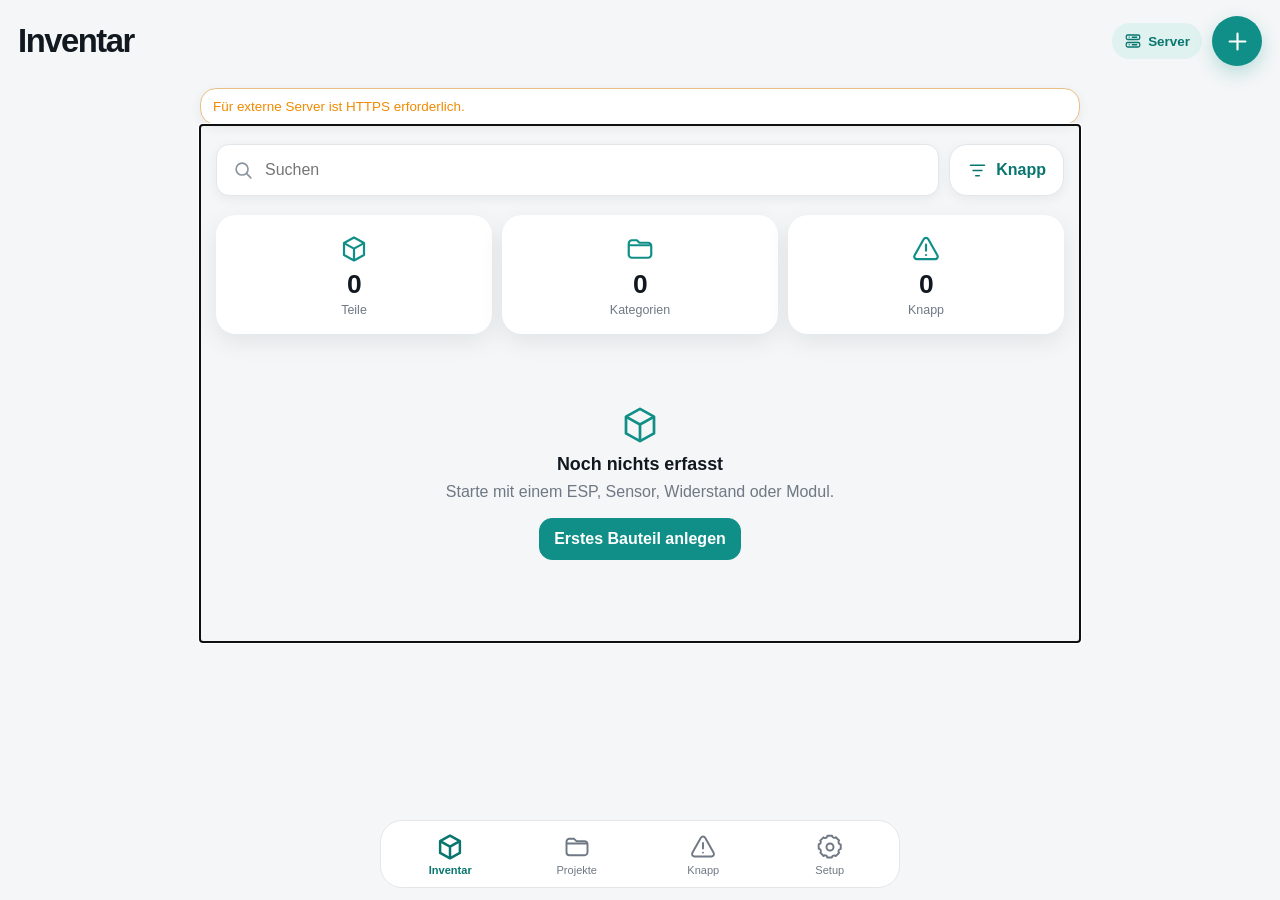
==== app/frontend/index.html @ c603a957 "Add files via upload" ====
<!doctype html>
<html lang="de">
<head>
  <meta charset="utf-8">
  <meta name="viewport" content="width=device-width, initial-scale=1, viewport-fit=cover">
  <meta name="theme-color" content="#f5f7f8">
  <meta name="apple-mobile-web-app-capable" content="yes">
  <meta name="apple-mobile-web-app-status-bar-style" content="default">
  <meta name="apple-mobile-web-app-title" content="Maker Inventar">
  <meta http-equiv="Content-Security-Policy" content="default-src 'self'; script-src 'self'; style-src 'self'; img-src 'self' data: blob:; connect-src 'self' https:; manifest-src 'self'; worker-src 'self'; object-src 'none'; base-uri 'self'; form-action 'self'">
  <title>Maker Inventar</title>
  <link rel="manifest" href="manifest.webmanifest">
  <link rel="apple-touch-icon" href="icons/apple-touch-icon.png">
  <link rel="icon" href="icons/favicon.png" type="image/png">
  <link rel="stylesheet" href="app.css">
  <script type="module" src="app.js"></script>
</head>
<body>
  <svg class="svg-sprite" aria-hidden="true" focusable="false">
    <symbol id="i-server" viewBox="0 0 24 24"><rect x="3" y="4" width="18" height="6" rx="2"/><rect x="3" y="14" width="18" height="6" rx="2"/><path d="M7 7h.01M7 17h.01M11 7h6M11 17h6"/></symbol>
    <symbol id="i-device" viewBox="0 0 24 24"><rect x="6" y="2.5" width="12" height="19" rx="3"/><path d="M10 18.5h4"/></symbol>
    <symbol id="i-plus" viewBox="0 0 24 24"><path d="M12 5v14M5 12h14"/></symbol>
    <symbol id="i-search" viewBox="0 0 24 24"><circle cx="11" cy="11" r="6.5"/><path d="m16 16 4.5 4.5"/></symbol>
    <symbol id="i-filter" viewBox="0 0 24 24"><path d="M4 6h16M7 12h10M10 18h4"/></symbol>
    <symbol id="i-cube" viewBox="0 0 24 24"><path d="m12 2.8 8 4.4v9.6l-8 4.4-8-4.4V7.2l8-4.4Z"/><path d="m4.4 7.5 7.6 4.2 7.6-4.2M12 11.7v9.1"/></symbol>
    <symbol id="i-folder" viewBox="0 0 24 24"><path d="M3 7.5A2.5 2.5 0 0 1 5.5 5h4l2 2h7A2.5 2.5 0 0 1 21 9.5v7A2.5 2.5 0 0 1 18.5 19h-13A2.5 2.5 0 0 1 3 16.5v-9Z"/><path d="M3.5 9h17"/></symbol>
    <symbol id="i-warning" viewBox="0 0 24 24"><path d="M10.15 4.15 2.9 17a2.1 2.1 0 0 0 1.83 3.15h14.54A2.1 2.1 0 0 0 21.1 17L13.85 4.15a2.1 2.1 0 0 0-3.7 0Z"/><path d="M12 8.5v4.8M12 16.8h.01"/></symbol>
    <symbol id="i-warning-fill" viewBox="0 0 24 24"><path d="M10.1 3.8 2.6 17.2a2.3 2.3 0 0 0 2 3.45h14.8a2.3 2.3 0 0 0 2-3.45L13.9 3.8a2.18 2.18 0 0 0-3.8 0Z" fill="currentColor" stroke="none"/><path d="M12 8.2v5.3M12 17h.01" stroke="#fff" stroke-width="2"/></symbol>
    <symbol id="i-settings" viewBox="0 0 24 24"><circle cx="12" cy="12" r="3"/><path d="M19.4 15a1.7 1.7 0 0 0 .34 1.88l.06.06-2.86 2.86-.06-.06A1.7 1.7 0 0 0 15 19.4a1.7 1.7 0 0 0-1 .6 1.7 1.7 0 0 0-.4 1.1V21h-4v-.1a1.7 1.7 0 0 0-1.1-1.6 1.7 1.7 0 0 0-1.88.34l-.06.06-2.86-2.86.06-.06A1.7 1.7 0 0 0 4.1 15a1.7 1.7 0 0 0-.6-1 1.7 1.7 0 0 0-1.1-.4H2.3v-4h.1A1.7 1.7 0 0 0 4 8.5a1.7 1.7 0 0 0-.34-1.88l-.06-.06L6.46 3.7l.06.06A1.7 1.7 0 0 0 8.4 4.1a1.7 1.7 0 0 0 1-.6 1.7 1.7 0 0 0 .4-1.1V2.3h4v.1A1.7 1.7 0 0 0 15 4a1.7 1.7 0 0 0 1.88-.34l.06-.06 2.86 2.86-.06.06A1.7 1.7 0 0 0 19.4 8.4a1.7 1.7 0 0 0 .6 1 1.7 1.7 0 0 0 1.1.4h.1v4h-.1A1.7 1.7 0 0 0 19.4 15Z"/></symbol>
    <symbol id="i-storage" viewBox="0 0 24 24"><rect x="3.5" y="5" width="17" height="15" rx="3"/><path d="M3.5 9h17M9.5 13h5"/></symbol>
    <symbol id="i-check" viewBox="0 0 24 24"><path d="m6.5 12.5 3.5 3.5 7.5-8"/></symbol>
    <symbol id="i-check-circle" viewBox="0 0 24 24"><circle cx="12" cy="12" r="9"/><path d="m7.5 12.3 3 3.1 6.3-6.8"/></symbol>
    <symbol id="i-globe" viewBox="0 0 24 24"><circle cx="12" cy="12" r="9"/><path d="M3.5 12h17M12 3c2.2 2.4 3.4 5.4 3.4 9S14.2 18.6 12 21c-2.2-2.4-3.4-5.4-3.4-9S9.8 5.4 12 3Z"/></symbol>
    <symbol id="i-external" viewBox="0 0 24 24"><path d="M14 4h6v6M20 4l-9 9"/><path d="M18 13v5a2 2 0 0 1-2 2H6a2 2 0 0 1-2-2V8a2 2 0 0 1 2-2h5"/></symbol>
    <symbol id="i-shield" viewBox="0 0 24 24"><path d="M12 2.8 19 6v5.2c0 4.8-2.8 8.2-7 10-4.2-1.8-7-5.2-7-10V6l7-3.2Z"/><path d="m9 12 2 2 4-4"/></symbol>
    <symbol id="i-lock" viewBox="0 0 24 24"><rect x="4" y="10" width="16" height="11" rx="2.5"/><path d="M8 10V7a4 4 0 0 1 8 0v3M12 14.5v2"/></symbol>
    <symbol id="i-key" viewBox="0 0 24 24"><circle cx="8" cy="12" r="4"/><path d="M12 12h9M17 12v3M20 12v2"/></symbol>
    <symbol id="i-upload" viewBox="0 0 24 24"><path d="M12 16V4M8 8l4-4 4 4"/><path d="M5 13v6a2 2 0 0 0 2 2h10a2 2 0 0 0 2-2v-6"/></symbol>
    <symbol id="i-download" viewBox="0 0 24 24"><path d="M12 4v12M8 12l4 4 4-4"/><path d="M5 17v2a2 2 0 0 0 2 2h10a2 2 0 0 0 2-2v-2"/></symbol>
    <symbol id="i-cloud-upload" viewBox="0 0 24 24"><path d="M7.5 18H6a4 4 0 0 1-.7-7.94A6.5 6.5 0 0 1 18 8.5a4.5 4.5 0 0 1 .5 8.97H17"/><path d="M12 20v-8M9 15l3-3 3 3"/></symbol>
    <symbol id="i-cloud-download" viewBox="0 0 24 24"><path d="M7.5 18H6a4 4 0 0 1-.7-7.94A6.5 6.5 0 0 1 18 8.5a4.5 4.5 0 0 1 .5 8.97H17"/><path d="M12 12v8M9 17l3 3 3-3"/></symbol>
    <symbol id="i-info" viewBox="0 0 24 24"><circle cx="12" cy="12" r="9"/><path d="M12 10.5v6M12 7.5h.01"/></symbol>
    <symbol id="i-chevron-right" viewBox="0 0 24 24"><path d="m9 5 7 7-7 7"/></symbol>
    <symbol id="i-chevron-down" viewBox="0 0 24 24"><path d="m5 9 7 7 7-7"/></symbol>
    <symbol id="i-close" viewBox="0 0 24 24"><path d="M6 6l12 12M18 6 6 18"/></symbol>
    <symbol id="i-back" viewBox="0 0 24 24"><path d="M19 12H5M11 6l-6 6 6 6"/></symbol>
    <symbol id="i-edit" viewBox="0 0 24 24"><path d="M4 20h4l11-11a2.8 2.8 0 0 0-4-4L4 16v4Z"/><path d="m13.5 6.5 4 4"/></symbol>
    <symbol id="i-trash" viewBox="0 0 24 24"><path d="M4 7h16M9 7V4h6v3M7 7l1 14h8l1-14M10 11v6M14 11v6"/></symbol>
    <symbol id="i-chip" viewBox="0 0 24 24"><rect x="6" y="6" width="12" height="12" rx="2.5"/><path d="M9 2v4M15 2v4M9 18v4M15 18v4M2 9h4M2 15h4M18 9h4M18 15h4"/><rect x="9" y="9" width="6" height="6" rx="1"/></symbol>
    <symbol id="i-sensor" viewBox="0 0 24 24"><circle cx="12" cy="12" r="3"/><path d="M12 3v3M12 18v3M3 12h3M18 12h3M5.6 5.6l2.1 2.1M16.3 16.3l2.1 2.1M18.4 5.6l-2.1 2.1M7.7 16.3l-2.1 2.1"/></symbol>
    <symbol id="i-display" viewBox="0 0 24 24"><rect x="3" y="4" width="18" height="14" rx="2.5"/><path d="M8 21h8M12 18v3M7 8h10v6H7z"/></symbol>
    <symbol id="i-led" viewBox="0 0 24 24"><path d="M8 13a5 5 0 1 1 8 0c-1.2 1-1.8 2-1.8 3H9.8c0-1-.6-2-1.8-3Z"/><path d="M9.5 19h5M10.5 22h3M4 7l-2-1M20 7l2-1M6 3 4.8 1.2M18 3l1.2 1.2"/></symbol>
    <symbol id="i-cable" viewBox="0 0 24 24"><path d="M7 4v7a5 5 0 0 0 10 0V8"/><path d="M4 4h6M5 1h4v6H5zM14 4h6M15 1h4v6h-4z"/></symbol>
    <symbol id="i-resistor" viewBox="0 0 24 24"><path d="M2 12h4l2-3 3 6 3-6 2 3h6"/></symbol>
    <symbol id="i-capacitor" viewBox="0 0 24 24"><path d="M2 12h7M15 12h7M9 6v12M15 6v12"/></symbol>
    <symbol id="i-case" viewBox="0 0 24 24"><rect x="3" y="5" width="18" height="14" rx="3"/><path d="M7 5v-1h10v1M8 10h8"/></symbol>
    <symbol id="i-camera" viewBox="0 0 24 24"><path d="M4 7.5h3l1.5-2h7l1.5 2h3a2 2 0 0 1 2 2v8.5a2 2 0 0 1-2 2H4a2 2 0 0 1-2-2V9.5a2 2 0 0 1 2-2Z"/><circle cx="12" cy="13" r="3.5"/></symbol>
    <symbol id="i-image" viewBox="0 0 24 24"><rect x="3" y="4" width="18" height="16" rx="3"/><circle cx="8.5" cy="9" r="1.5"/><path d="m5 17 4.5-4.5 3.2 3.2 2.3-2.3 4 3.6"/></symbol>
    <symbol id="i-home" viewBox="0 0 24 24"><path d="M4 10.5 12 4l8 6.5V20H4v-9.5Z"/><path d="M9 20v-6h6v6"/></symbol>
  </svg>
  <div id="app" class="app-shell">
    <header class="topbar">
      <div class="topbar-title-wrap">
        <h1 id="view-title">Inventar</h1>
      </div>
      <div class="topbar-actions">
        <span id="mode-badge" class="badge mode-badge"><svg class="ui-icon badge-icon" aria-hidden="true" focusable="false"><use href="#i-server"></use></svg><span class="badge-label">…</span></span>
        <button id="quick-add" class="icon-button add-button" type="button" aria-label="Hinzufügen"><svg class="ui-icon" aria-hidden="true" focusable="false"><use href="#i-plus"></use></svg></button>
      </div>
    </header>

    <div id="hosting-warning" class="notice hidden" role="status">App-Hosting momentan nicht erreichbar. Die lokal installierte Version wird verwendet.</div>
    <div id="update-banner" class="notice update hidden" role="status">
      <span>Neue App-Version ist vorbereitet.</span>
      <button id="apply-update" type="button" class="text-button">Jetzt aktualisieren</button>
    </div>
    <div id="connection-warning" class="notice warning hidden" role="status"></div>

    <main id="main" class="content" tabindex="-1">
      <section id="view-inventory" class="view active" data-view="inventory">
        <div class="toolbar sticky-toolbar">
          <label class="search-field">
            <span class="search-icon" aria-hidden="true"><svg class="ui-icon" aria-hidden="true" focusable="false"><use href="#i-search"></use></svg></span>
            <span class="sr-only">Inventar durchsuchen</span>
            <input id="search" type="search" placeholder="Suchen" autocomplete="off">
          </label>
          <button id="filter-low" class="chip" type="button" aria-pressed="false"><svg class="ui-icon" aria-hidden="true" focusable="false"><use href="#i-filter"></use></svg><span>Knapp</span></button>
        </div>
        <div id="inventory-summary" class="summary-grid"></div>
        <div id="item-list" class="card-list inventory-list"></div>
        <div id="inventory-empty" class="empty hidden">
          <div class="empty-icon"><svg class="ui-icon" aria-hidden="true" focusable="false"><use href="#i-cube"></use></svg></div>
          <h2>Noch nichts erfasst</h2>
          <p>Starte mit einem ESP, Sensor, Widerstand oder Modul.</p>
          <button id="empty-add-item" class="primary-button" type="button">Erstes Bauteil anlegen</button>
        </div>
      </section>

      <section id="view-projects" class="view" data-view="projects">
        <div class="section-head hero-section-head">
          <div>
            <p class="section-kicker">Projektplanung</p>
            <h2>Was kann ich schon bauen?</h2>
          </div>
          <button id="add-project" class="round-secondary-button" type="button" aria-label="Projekt hinzufügen"><svg class="ui-icon" aria-hidden="true" focusable="false"><use href="#i-plus"></use></svg></button>
        </div>
        <div id="project-list" class="card-list project-list"></div>
        <div id="projects-empty" class="empty hidden">
          <div class="empty-icon"><svg class="ui-icon" aria-hidden="true" focusable="false"><use href="#i-folder"></use></svg></div>
          <h2>Noch keine Projekte</h2>
          <p>Lege ein Projekt an und hinterlege die benötigten Teile.</p>
        </div>
      </section>

      <section id="view-shortage" class="view" data-view="shortage">
        <div class="section-head hero-section-head">
          <div>
            <p class="section-kicker">Mindestbestand</p>
            <h2>Fehlt bald etwas?</h2>
          </div>
        </div>
        <div id="shortage-list" class="card-list inventory-list"></div>
        <div id="shortage-empty" class="empty hidden">
          <div class="empty-icon success"><svg class="ui-icon" aria-hidden="true" focusable="false"><use href="#i-check-circle"></use></svg></div>
          <h2>Alles ausreichend vorhanden</h2>
          <p>Kein Bauteil liegt aktuell unter seinem Mindestbestand.</p>
        </div>
      </section>

      <section id="view-setup" class="view" data-view="setup">
        <div class="setup-stack">
          <section class="settings-card">
            <h2>Betriebsmodus</h2>
            <div class="mode-choice" role="radiogroup" aria-label="Betriebsmodus">
              <button id="choose-local" class="mode-card" type="button">
                <span class="radio-dot" aria-hidden="true"></span>
                <span class="mode-copy"><strong>Auf diesem Gerät</strong><small>Daten nur lokal auf diesem iPhone</small></span>
              </button>
              <button id="choose-server" class="mode-card" type="button">
                <span class="radio-dot" aria-hidden="true"></span>
                <span class="mode-copy"><strong>Mit meinem Server</strong><small>Docker Backend über HTTPS</small></span>
              </button>
            </div>
            <p id="mode-explanation" class="muted compact-copy"></p>
          </section>

          <section id="server-settings" class="settings-card">
            <h2>Serververbindung</h2>
            <div class="settings-form settings-rows">
              <label class="settings-row"><span class="settings-row-icon"><svg class="ui-icon" aria-hidden="true" focusable="false"><use href="#i-globe"></use></svg></span><span class="settings-label">Backend URL</span><input id="backend-url" type="url" inputmode="url" autocomplete="url" placeholder="https://api.example.com"></label>
              <label class="settings-row"><span class="settings-row-icon"><svg class="ui-icon" aria-hidden="true" focusable="false"><use href="#i-external"></use></svg></span><span class="settings-label">Docker-Weboberfläche</span><input id="docker-web-url" type="url" inputmode="url" autocomplete="url" placeholder="https://docker-app.example.com"></label>
              <label class="settings-row"><span class="settings-row-icon"><svg class="ui-icon" aria-hidden="true" focusable="false"><use href="#i-shield"></use></svg></span><span class="settings-label">Cloudflare Client ID</span><input id="cf-client-id" type="text" autocomplete="off" autocapitalize="off" spellcheck="false"></label>
              <label class="settings-row"><span class="settings-row-icon"><svg class="ui-icon" aria-hidden="true" focusable="false"><use href="#i-lock"></use></svg></span><span class="settings-label">Cloudflare Client Secret</span><input id="cf-client-secret" type="password" autocomplete="new-password" autocapitalize="off" spellcheck="false" placeholder="Nicht erneut angezeigt"></label>
              <label class="settings-row"><span class="settings-row-icon"><svg class="ui-icon" aria-hidden="true" focusable="false"><use href="#i-key"></use></svg></span><span class="settings-label">Optionaler App API Token</span><input id="app-api-token" type="password" autocomplete="new-password" autocapitalize="off" spellcheck="false" placeholder="Nur falls aktiviert"></label>
            </div>
            <div class="button-row settings-buttons">
              <button id="save-server-settings" class="primary-button" type="button">Speichern</button>
              <button id="test-server" class="secondary-button" type="button">Verbindung testen</button>
            </div>
            <button id="clear-server-settings" class="danger-link" type="button">Dieses Gerät abmelden / Zugangsdaten löschen</button>
          </section>

          <section class="settings-card">
            <h2>Backup & Daten</h2>
            <p id="local-data-warning" class="notice inline hidden">Lokale Daten liegen nur auf diesem Gerät. Beim Löschen der PWA, der Website-Daten oder bei Geräteverlust können sie verloren gehen.</p>
            <div class="action-list settings-action-list">
              <button id="export-backup" class="settings-action" type="button"><span class="settings-row-icon"><svg class="ui-icon" aria-hidden="true" focusable="false"><use href="#i-upload"></use></svg></span><span>Backup exportieren</span><span class="chevron"><svg class="ui-icon" aria-hidden="true" focusable="false"><use href="#i-chevron-right"></use></svg></span></button>
              <button id="import-backup" class="settings-action" type="button"><span class="settings-row-icon"><svg class="ui-icon" aria-hidden="true" focusable="false"><use href="#i-download"></use></svg></span><span>Backup importieren</span><span class="chevron"><svg class="ui-icon" aria-hidden="true" focusable="false"><use href="#i-chevron-right"></use></svg></span></button>
              <input id="import-file" class="hidden" type="file" accept="application/zip,.zip,application/json,.json">
              <button id="transfer-local-server" class="settings-action" type="button"><span class="settings-row-icon"><svg class="ui-icon" aria-hidden="true" focusable="false"><use href="#i-cloud-upload"></use></svg></span><span>Lokale Daten auf Server übertragen</span><span class="chevron"><svg class="ui-icon" aria-hidden="true" focusable="false"><use href="#i-chevron-right"></use></svg></span></button>
              <button id="transfer-server-local" class="settings-action" type="button"><span class="settings-row-icon"><svg class="ui-icon" aria-hidden="true" focusable="false"><use href="#i-cloud-download"></use></svg></span><span>Serverdaten lokal übernehmen</span><span class="chevron"><svg class="ui-icon" aria-hidden="true" focusable="false"><use href="#i-chevron-right"></use></svg></span></button>
            </div>
            <p class="muted compact-copy">Kein Fake-Sync: Ein Moduswechsel überträgt keine Daten automatisch.</p>
          </section>

          <section class="settings-card">
            <h2>Kategorien & Lagerorte</h2>
            <div class="two-columns manage-columns">
              <div>
                <h3>Kategorien</h3>
                <form id="category-form" class="inline-form">
                  <input id="new-category" type="text" maxlength="180" placeholder="z. B. Displays" required>
                  <button class="round-secondary-button small" type="submit" aria-label="Hinzufügen"><svg class="ui-icon" aria-hidden="true" focusable="false"><use href="#i-plus"></use></svg></button>
                </form>
                <div id="category-list" class="manage-list"></div>
              </div>
              <div>
                <h3>Lagerorte</h3>
                <form id="location-form" class="inline-form">
                  <input id="new-location" type="text" maxlength="180" placeholder="z. B. Box A3" required>
                  <button class="round-secondary-button small" type="submit" aria-label="Hinzufügen"><svg class="ui-icon" aria-hidden="true" focusable="false"><use href="#i-plus"></use></svg></button>
                </form>
                <div id="location-list" class="manage-list"></div>
              </div>
            </div>
          </section>

          <section class="settings-card">
            <h2>App-Version & Updates</h2>
            <div class="version-row"><span class="version-info"><svg class="ui-icon" aria-hidden="true" focusable="false"><use href="#i-info"></use></svg><span><small>App-Version</small><strong id="app-version">–</strong></span></span><span id="update-status" class="status-pill">Wird geprüft …</span></div>
            <button id="check-update" class="secondary-button full update-button" type="button"><svg class="ui-icon" aria-hidden="true" focusable="false"><use href="#i-download"></use></svg><span>Jetzt aktualisieren / prüfen</span></button>
            <a id="docker-fallback" class="secondary-button full link-button hidden" href="#" target="_blank" rel="noopener"><svg class="ui-icon" aria-hidden="true" focusable="false"><use href="#i-external"></use></svg><span>Docker-Weboberfläche öffnen</span></a>
          </section>
        </div>
      </section>
    </main>

    <nav class="bottom-nav" aria-label="Hauptnavigation">
      <button class="nav-button active" data-target="inventory" type="button"><span class="nav-icon"><svg class="ui-icon" aria-hidden="true" focusable="false"><use href="#i-cube"></use></svg></span><small>Inventar</small></button>
      <button class="nav-button" data-target="projects" type="button"><span class="nav-icon"><svg class="ui-icon" aria-hidden="true" focusable="false"><use href="#i-folder"></use></svg></span><small>Projekte</small></button>
      <button class="nav-button" data-target="shortage" type="button"><span class="nav-icon"><svg class="ui-icon" aria-hidden="true" focusable="false"><use href="#i-warning"></use></svg></span><small>Knapp</small></button>
      <button class="nav-button" data-target="setup" type="button"><span class="nav-icon"><svg class="ui-icon" aria-hidden="true" focusable="false"><use href="#i-settings"></use></svg></span><small>Setup</small></button>
    </nav>
  </div>

  <dialog id="first-run-dialog" class="modal first-run-modal">
    <div class="modal-card first-run-card">
      <span class="sheet-grabber" aria-hidden="true"></span>
      <p class="eyebrow">Erster Start</p>
      <h2>Wie möchtest du die App verwenden?</h2>
      <p class="muted">Du kannst den Modus später ändern. Daten werden beim Wechsel nicht automatisch vermischt.</p>
      <button id="first-local" class="choice-button" type="button"><span class="choice-icon"><svg class="ui-icon" aria-hidden="true" focusable="false"><use href="#i-device"></use></svg></span><span><strong>Auf diesem Gerät</strong><small>Kein Server nötig · Daten nur lokal</small></span><span class="chevron"><svg class="ui-icon" aria-hidden="true" focusable="false"><use href="#i-chevron-right"></use></svg></span></button>
      <button id="first-server" class="choice-button" type="button"><span class="choice-icon"><svg class="ui-icon" aria-hidden="true" focusable="false"><use href="#i-server"></use></svg></span><span><strong>Mit meinem Server</strong><small>Docker Backend über HTTPS verwenden</small></span><span class="chevron"><svg class="ui-icon" aria-hidden="true" focusable="false"><use href="#i-chevron-right"></use></svg></span></button>
    </div>
  </dialog>

  <dialog id="item-dialog" class="modal sheet-modal">
    <form id="item-form" class="modal-card form-grid" method="dialog">
      <span class="sheet-grabber" aria-hidden="true"></span>
      <div class="modal-head span-2"><div><h2 id="item-dialog-title">Bauteil anlegen</h2><p class="modal-subtitle"><svg class="ui-icon" aria-hidden="true" focusable="false"><use href="#i-cube"></use></svg><span>Inventar</span></p></div><button class="close-button" data-close="item-dialog" type="button" aria-label="Schließen"><svg class="ui-icon" aria-hidden="true" focusable="false"><use href="#i-close"></use></svg></button></div>
      <input id="item-id" type="hidden">
      <section class="item-photo-editor span-2" aria-label="Bauteilbild">
        <div id="item-photo-preview" class="item-photo-preview">
          <span id="item-photo-placeholder" class="item-photo-placeholder"><svg class="ui-icon" aria-hidden="true" focusable="false"><use href="#i-image"></use></svg></span>
          <img id="item-photo-img" class="hidden" alt="Vorschau des Bauteilbilds">
        </div>
        <div class="item-photo-copy">
          <strong>Bild</strong>
          <small>Optional · wird vor dem Speichern verkleinert. Im lokalen Modus bleibt es nur auf diesem Gerät.</small>
          <div class="photo-actions">
            <button id="item-photo-camera" class="secondary-button compact-button" type="button"><svg class="ui-icon" aria-hidden="true"><use href="#i-camera"></use></svg><span>Foto</span></button>
            <button id="item-photo-library" class="secondary-button compact-button" type="button"><svg class="ui-icon" aria-hidden="true"><use href="#i-image"></use></svg><span>Fotos</span></button>
            <button id="item-photo-remove" class="text-button danger-text hidden" type="button">Entfernen</button>
          </div>
          <input id="item-photo-camera-input" class="hidden" type="file" accept="image/*" capture="environment">
          <input id="item-photo-library-input" class="hidden" type="file" accept="image/*">
        </div>
      </section>
      <label class="span-2">Name<input id="item-name" type="text" maxlength="180" required placeholder="z. B. ESP32 DevKit V1"></label>
      <label>Kategorie<select id="item-category"></select></label>
      <label>Lagerort<select id="item-location"></select></label>
      <label>Bestand<input id="item-quantity" type="number" min="0" step="any" inputmode="decimal" value="1" required></label>
      <label>Mindestbestand<input id="item-min" type="number" min="0" step="any" inputmode="decimal" value="0"></label>
      <label>Einheit<input id="item-unit" type="text" maxlength="20" value="Stk"></label>
      <label>Wert / Variante<input id="item-value" type="text" maxlength="120" placeholder="10 kΩ, BME280 …"></label>
      <label>Hersteller<input id="item-manufacturer" type="text" maxlength="180"></label>
      <label>Teilenummer<input id="item-part-number" type="text" maxlength="180"></label>
      <label>Gehäuse / Package<input id="item-package" type="text" maxlength="80" placeholder="0603, DIP-8 …"></label>
      <label class="span-2">Quelle / Link<input id="item-source-url" type="url" inputmode="url" maxlength="1000"></label>
      <label class="span-2">Notizen<textarea id="item-notes" rows="3" maxlength="5000" placeholder="Zusätzliche Informationen (optional)"></textarea></label>
      <div class="modal-actions span-2"><button id="delete-item" class="danger-button hidden" type="button">Löschen</button><span class="spacer"></span><button class="secondary-button" data-close="item-dialog" type="button">Abbrechen</button><button class="primary-button" type="submit">Speichern</button></div>
    </form>
  </dialog>

  <dialog id="project-dialog" class="modal project-page-modal">
    <form id="project-form" class="project-page" method="dialog">
      <header class="project-page-header">
        <button class="back-button" data-close="project-dialog" type="button" aria-label="Zurück"><svg class="ui-icon" aria-hidden="true" focusable="false"><use href="#i-back"></use></svg></button>
        <div><p class="eyebrow">Projekt</p><h2 id="project-dialog-title">Projekt</h2></div>
        <span id="project-mode-badge" class="badge mini-badge"><svg class="ui-icon badge-icon" aria-hidden="true" focusable="false"><use href="#i-server"></use></svg><span class="badge-label">Server</span></span>
      </header>
      <input id="project-id" type="hidden">

      <section id="project-overview" class="project-overview hidden">
        <h3 id="project-display-name" class="project-display-name"></h3>
        <div id="project-detail-progress" class="project-detail-progress"></div>
        <div id="project-bom-list" class="project-parts-list"></div>
        <div class="project-actions-card">
          <button id="add-project-item" type="button" class="project-action"><span class="action-icon"><svg class="ui-icon" aria-hidden="true" focusable="false"><use href="#i-plus"></use></svg></span><strong>Bauteil hinzufügen</strong><span class="chevron"><svg class="ui-icon" aria-hidden="true" focusable="false"><use href="#i-chevron-right"></use></svg></span></button>
          <button id="toggle-project-edit" type="button" class="project-action"><span class="action-icon"><svg class="ui-icon" aria-hidden="true" focusable="false"><use href="#i-edit"></use></svg></span><strong>Projekt bearbeiten</strong><span class="chevron"><svg class="ui-icon" aria-hidden="true" focusable="false"><use href="#i-chevron-right"></use></svg></span></button>
        </div>
      </section>

      <section id="project-edit-fields" class="project-edit-fields">
        <h3>Projekt bearbeiten</h3>
        <div class="form-grid">
          <label class="span-2">Name<input id="project-name" type="text" maxlength="180" required placeholder="z. B. Wetterstation Balkon"></label>
          <label class="span-2">Status<select id="project-status"><option value="planned">Geplant</option><option value="active">Aktiv</option><option value="done">Fertig</option></select></label>
          <label class="span-2">Notizen<textarea id="project-notes" rows="3" maxlength="5000"></textarea></label>
        </div>
        <div class="modal-actions"><button id="delete-project" class="danger-button hidden" type="button">Löschen</button><span class="spacer"></span><button id="cancel-project-edit" class="secondary-button hidden" type="button">Abbrechen</button><button class="primary-button" type="submit">Speichern</button></div>
      </section>
      <div id="project-bom-area" class="hidden"></div>
    </form>
  </dialog>

  <dialog id="bom-dialog" class="modal sheet-modal">
    <form id="bom-form" class="modal-card form-grid" method="dialog">
      <span class="sheet-grabber" aria-hidden="true"></span>
      <div class="modal-head span-2"><div><h2>Bauteil hinzufügen</h2><p class="modal-subtitle"><svg class="ui-icon" aria-hidden="true" focusable="false"><use href="#i-folder"></use></svg><span>Projektbedarf</span></p></div><button class="close-button" data-close="bom-dialog" type="button" aria-label="Schließen"><svg class="ui-icon" aria-hidden="true" focusable="false"><use href="#i-close"></use></svg></button></div>
      <input id="bom-id" type="hidden">
      <input id="bom-project-id" type="hidden">
      <label class="span-2">Bauteil<select id="bom-item" required></select></label>
      <label class="span-2">Benötigte Menge<input id="bom-quantity" type="number" min="0" step="any" inputmode="decimal" value="1" required></label>
      <label class="span-2">Notiz<input id="bom-notes" type="text" maxlength="1000"></label>
      <div class="modal-actions span-2"><button class="secondary-button" data-close="bom-dialog" type="button">Abbrechen</button><button class="primary-button" type="submit">Übernehmen</button></div>
    </form>
  </dialog>

  <dialog id="confirm-dialog" class="modal sheet-modal">
    <div class="modal-card confirm-card">
      <span class="sheet-grabber" aria-hidden="true"></span>
      <p class="eyebrow">Bestätigung</p>
      <h2 id="confirm-title">Bist du sicher?</h2>
      <p id="confirm-text" class="muted"></p>
      <div id="confirm-extra"></div>
      <div class="modal-actions"><button id="confirm-cancel" class="secondary-button" type="button">Abbrechen</button><button id="confirm-ok" class="danger-button" type="button">Fortfahren</button></div>
    </div>
  </dialog>

  <div id="toast" class="toast hidden" role="status" aria-live="polite"></div>
</body>
</html>
---- app/frontend/app.css ----
:root{
  color-scheme:light;
  --bg:#f4f6f7;
  --surface:#ffffff;
  --surface-soft:#f8fafb;
  --surface-tint:#e7f4f2;
  --text:#111820;
  --muted:#6f7884;
  --line:#e3e7ea;
  --accent:#0f8f87;
  --accent-strong:#08766f;
  --accent-soft:#dff2ef;
  --success:#21a447;
  --danger:#c33a2c;
  --warn:#f08a00;
  --shadow:0 8px 24px rgba(16,24,40,.08);
  --shadow-soft:0 3px 12px rgba(16,24,40,.06);
  --radius:22px;
  --nav-h:74px;
  font-family:-apple-system,BlinkMacSystemFont,"SF Pro Text","Segoe UI",sans-serif;
}
@media(prefers-color-scheme:dark){:root{
  color-scheme:dark;
  --bg:#0d1217;--surface:#151b22;--surface-soft:#1a222b;--surface-tint:#18302e;
  --text:#f2f5f7;--muted:#9ba5af;--line:#2a333d;--accent:#35c9be;--accent-strong:#58d8cf;
  --accent-soft:#183a37;--success:#49c76c;--danger:#ff8479;--warn:#ffad3b;--shadow:none;--shadow-soft:none;
}}
*{box-sizing:border-box}
html,body{margin:0;min-height:100%;background:var(--bg);color:var(--text)}
body{min-width:0;overflow-x:hidden;-webkit-font-smoothing:antialiased}
button,input,select,textarea{font:inherit}
button{cursor:pointer;-webkit-tap-highlight-color:transparent}
a{color:inherit}.hidden{display:none!important}
.svg-sprite{position:absolute;width:0;height:0;overflow:hidden;pointer-events:none}
.ui-icon{width:1.25em;height:1.25em;display:block;fill:none;stroke:currentColor;stroke-width:1.8;stroke-linecap:round;stroke-linejoin:round;vector-effect:non-scaling-stroke;flex:0 0 auto}
.badge-icon{width:18px;height:18px}.badge .ui-icon{stroke-width:1.7}
.sr-only{position:absolute;width:1px;height:1px;padding:0;margin:-1px;overflow:hidden;clip:rect(0,0,0,0);white-space:nowrap;border:0}
.app-shell{min-height:100dvh;padding-bottom:calc(var(--nav-h) + env(safe-area-inset-bottom))}
.topbar{position:sticky;top:0;z-index:20;display:flex;align-items:center;justify-content:space-between;padding:calc(16px + env(safe-area-inset-top)) 18px 14px;background:color-mix(in srgb,var(--bg) 94%,transparent);backdrop-filter:blur(22px)}
.topbar-title-wrap{min-width:0}.topbar h1{margin:0;font-size:2.05rem;line-height:1.05;letter-spacing:-.045em;font-weight:760}
.topbar-actions{display:flex;align-items:center;gap:10px}.badge{display:inline-flex;align-items:center;gap:6px;border:0;background:var(--accent-soft);color:var(--accent-strong);border-radius:999px;padding:9px 12px;font-size:.84rem;font-weight:650;white-space:nowrap}.badge-icon{font-size:.85rem;width:18px;height:18px}.mini-badge{padding:7px 10px;font-size:.75rem}
.icon-button,.close-button,.back-button,.round-secondary-button{border:0;display:grid;place-items:center;color:var(--text)}
.add-button{width:50px;height:50px;border-radius:999px;background:var(--accent);color:white;font-size:1.9rem;font-weight:300;box-shadow:0 7px 18px color-mix(in srgb,var(--accent) 25%,transparent)}.add-button .ui-icon{width:27px;height:27px;stroke-width:1.9}
.round-secondary-button{width:44px;height:44px;border-radius:999px;background:var(--surface);box-shadow:var(--shadow-soft);font-size:1.4rem}.round-secondary-button .ui-icon{width:22px;height:22px;stroke-width:1.9}.round-secondary-button.small{width:38px;height:38px;font-size:1.15rem}.round-secondary-button.small .ui-icon{width:19px;height:19px}
.content{width:min(880px,100%);margin:0 auto;padding:8px 16px 28px}.view{display:none}.view.active{display:block}
.notice{width:min(880px,calc(100% - 32px));margin:8px auto 0;border:1px solid var(--line);background:var(--surface);border-radius:16px;padding:10px 12px;font-size:.84rem;display:flex;align-items:center;justify-content:space-between;gap:12px;box-shadow:var(--shadow-soft)}
.notice.warning{border-color:color-mix(in srgb,var(--warn) 42%,var(--line));color:var(--warn)}.notice.update{border-color:color-mix(in srgb,var(--accent) 42%,var(--line))}.notice.inline{width:100%;margin:0 0 10px;display:block;box-shadow:none}
.toolbar{display:flex;gap:10px;margin-bottom:14px}.sticky-toolbar{position:sticky;top:86px;z-index:12;padding:5px 0;background:color-mix(in srgb,var(--bg) 96%,transparent);backdrop-filter:blur(14px)}
.search-field{position:relative;flex:1;min-width:0}.search-icon{position:absolute;left:16px;top:50%;transform:translateY(-50%);color:#8b949e;pointer-events:none}.search-icon .ui-icon{width:22px;height:22px;stroke-width:1.8}.search-field input{padding-left:48px;height:52px;font-size:1rem;background:var(--surface);box-shadow:var(--shadow-soft)}
.chip{height:52px;border:1px solid var(--line);background:var(--surface);color:var(--accent-strong);padding:0 17px;border-radius:18px;font-weight:650;box-shadow:var(--shadow-soft);display:inline-flex;align-items:center;gap:8px}.chip .ui-icon{width:21px;height:21px;stroke-width:1.9}.chip[aria-pressed=true]{background:var(--accent);color:#fff;border-color:var(--accent)}
input,select,textarea{width:100%;min-width:0;max-width:100%;border:1px solid var(--line);border-radius:13px;background:var(--surface);color:var(--text);padding:12px 13px;outline:none}input:focus,select:focus,textarea:focus{border-color:var(--accent);box-shadow:0 0 0 3px color-mix(in srgb,var(--accent) 14%,transparent)}textarea{resize:vertical}
.summary-grid{display:grid;grid-template-columns:repeat(3,minmax(0,1fr));gap:10px;margin:4px 0 16px}.summary-card{min-width:0;background:var(--surface);border:0;border-radius:20px;padding:17px 10px;text-align:center;box-shadow:var(--shadow);display:grid;justify-items:center;gap:4px}.summary-icon{display:grid;place-items:center;width:34px;height:34px;color:var(--accent)}.summary-icon .ui-icon{width:30px;height:30px;stroke-width:1.75}.summary-card strong{display:block;font-size:1.65rem;line-height:1.1;letter-spacing:-.03em}.summary-card span:last-child{font-size:.78rem;color:var(--muted)}
.card-list{display:grid;gap:11px}.item-card,.project-card{border:0;background:var(--surface);border-radius:var(--radius);box-shadow:var(--shadow);overflow:hidden}.item-card{display:grid;grid-template-columns:70px minmax(0,1fr) auto;gap:12px;align-items:center;padding:13px 14px}.item-card .item-open{all:unset;cursor:pointer;display:block;min-width:0}.item-thumb{width:70px;height:70px;border-radius:17px;display:grid;place-items:center;background:linear-gradient(145deg,var(--surface-soft),var(--accent-soft));color:var(--accent-strong);font-size:2rem;font-weight:750;border:1px solid color-mix(in srgb,var(--line) 72%,transparent)}
.item-copy{min-width:0}.item-title-row{display:flex;align-items:flex-start;justify-content:space-between;gap:8px}.item-card h3,.project-card h3{font-size:1rem;margin:0 0 5px;letter-spacing:-.015em}.item-subtitle{margin:0;color:var(--muted);font-size:.83rem;line-height:1.3}.meta{display:flex;flex-wrap:wrap;gap:6px;color:var(--muted);font-size:.76rem;margin-top:8px}.pill{display:inline-flex;align-items:center;border-radius:999px;background:var(--surface-tint);padding:3px 7px;color:var(--accent-strong)}.meta-plain{display:inline-flex;align-items:center;gap:5px}.meta-icon{width:15px;height:15px;stroke-width:1.75}.qty{min-width:58px;text-align:right;align-self:start;padding-top:3px;color:var(--accent-strong)}.qty strong{display:block;font-size:1.12rem;white-space:nowrap}.qty small{color:var(--muted)}.qty.low,.low{color:var(--warn)}.low-indicator{display:flex;justify-content:flex-end;margin-top:7px;color:var(--warn)}.low-indicator .ui-icon{width:25px;height:25px;stroke-width:1.75}
.section-head{display:flex;align-items:flex-end;justify-content:space-between;gap:12px;margin:4px 0 15px}.hero-section-head{margin-top:4px}.section-kicker,.eyebrow{margin:0;color:var(--muted);font-size:.72rem;font-weight:750;letter-spacing:.08em;text-transform:uppercase}.section-head h2{margin:4px 0 0;font-size:1.45rem;letter-spacing:-.025em}.project-list{gap:13px}.project-card{padding:17px}.project-card button{all:unset;cursor:pointer;display:block;width:100%}.project-card .project-top{display:flex;justify-content:space-between;gap:10px;align-items:flex-start}.project-card h3{font-size:1.08rem}.project-count{display:inline-flex;align-items:center;justify-content:center;border-radius:999px;background:var(--accent-soft);color:var(--accent-strong);padding:6px 9px;font-size:.8rem;font-weight:750}.project-progress{display:block;width:100%;height:9px;border:0;border-radius:999px;background:var(--surface-soft);overflow:hidden;margin-top:14px;appearance:none}.project-progress::-webkit-progress-bar{background:var(--surface-soft);border-radius:999px}.project-progress::-webkit-progress-value{background:var(--accent);border-radius:999px}.project-progress::-moz-progress-bar{background:var(--accent);border-radius:999px}.project-stats{display:flex;justify-content:space-between;margin-top:7px;color:var(--muted);font-size:.77rem}
.empty{text-align:center;padding:54px 22px;color:var(--muted)}.empty-icon{display:flex;justify-content:center;color:var(--accent)}.empty-icon .ui-icon{width:42px;height:42px;stroke-width:1.55}.empty-icon.success{color:var(--success)}.empty h2{color:var(--text);font-size:1.12rem;margin:8px 0}.empty p{margin:0 0 17px}
.bottom-nav{position:fixed;z-index:30;left:0;right:0;bottom:0;display:grid;grid-template-columns:repeat(4,1fr);height:calc(var(--nav-h) + env(safe-area-inset-bottom));padding:7px 10px env(safe-area-inset-bottom);border-top:1px solid color-mix(in srgb,var(--line) 80%,transparent);background:color-mix(in srgb,var(--surface) 94%,transparent);backdrop-filter:blur(22px)}.nav-button{border:0;background:transparent;color:var(--muted);border-radius:16px;display:grid;place-items:center;align-content:center;gap:2px;padding:3px}.nav-icon{width:30px;height:30px;display:grid;place-items:center}.nav-icon .ui-icon{width:28px;height:28px;stroke-width:1.65}.nav-button small{font-size:.69rem}.nav-button.active{color:var(--accent-strong);font-weight:700}.nav-button.active .nav-icon{transform:scale(1.06)}.nav-button.active .nav-icon .ui-icon{stroke-width:2}
.primary-button,.secondary-button,.danger-button,.text-button,.choice-button,.mode-card{border-radius:13px;padding:11px 14px;font-weight:680}.primary-button{border:1px solid var(--accent);background:var(--accent);color:#fff}.primary-button:hover{background:var(--accent-strong)}.secondary-button{border:1px solid var(--line);background:var(--surface);color:var(--text)}.danger-button{border:1px solid var(--danger);background:var(--danger);color:#fff}.danger-link{border:0;background:transparent;color:var(--danger);padding:10px 0 0;text-align:left}.text-button{border:0;background:transparent;color:var(--accent);padding:0}.full{width:100%;display:block;text-align:center}.link-button{text-decoration:none}.link-button:has(.ui-icon){display:flex;align-items:center;justify-content:center;gap:8px}.link-button .ui-icon{width:19px;height:19px}.button-row{display:flex;gap:9px;flex-wrap:wrap}.spacer{flex:1}
.setup-stack{display:grid;gap:14px}.settings-card{background:var(--surface);border-radius:22px;padding:18px;box-shadow:var(--shadow)}.settings-card h2{font-size:1.06rem;margin:0 0 14px;letter-spacing:-.015em}.settings-card h3{font-size:.9rem;margin:0 0 9px}.mode-choice{display:grid;gap:8px}.mode-card{display:grid;grid-template-columns:auto 1fr;align-items:center;gap:12px;text-align:left;border:0;background:transparent;color:var(--text);padding:12px;border-radius:16px}.mode-card.selected{background:var(--surface-tint)}.radio-dot{width:24px;height:24px;border-radius:50%;border:2px solid var(--muted);display:block;position:relative}.mode-card.selected .radio-dot{border-color:var(--accent)}.mode-card.selected .radio-dot::after{content:"";position:absolute;inset:4px;border-radius:50%;background:var(--accent)}.mode-copy strong,.mode-copy small{display:block}.mode-copy strong{font-size:.96rem}.mode-copy small{font-size:.78rem;color:var(--muted);margin-top:3px}.compact-copy{margin:10px 0 0}.settings-form{display:grid}.settings-rows{gap:0}.settings-row{display:grid;grid-template-columns:28px minmax(120px,.8fr) minmax(140px,1.2fr);align-items:center;gap:10px;padding:9px 0;border-bottom:1px solid var(--line);font-size:.82rem;color:var(--text)}.settings-row:last-child{border-bottom:0}.settings-row-icon{color:var(--accent);display:grid;place-items:center}.settings-row-icon .ui-icon{width:22px;height:22px;stroke-width:1.75}.settings-label{font-weight:600}.settings-row input{border:0;background:transparent;padding:8px 0;text-align:right;box-shadow:none;border-radius:0}.settings-row input:focus{box-shadow:none;border:0}.settings-buttons{margin-top:13px}.settings-action-list{display:grid}.settings-action{display:grid;grid-template-columns:28px 1fr auto;gap:10px;align-items:center;border:0;border-bottom:1px solid var(--line);background:transparent;color:var(--text);padding:12px 2px;text-align:left}.settings-action:last-child{border-bottom:0}.chevron{color:var(--muted);display:grid;place-items:center}.chevron .ui-icon{width:18px;height:18px;stroke-width:1.9}.version-row{display:flex;align-items:center;justify-content:space-between;gap:12px;margin-bottom:13px}.version-info{display:flex;align-items:center;gap:10px}.version-info>.ui-icon{width:22px;height:22px;color:var(--muted);stroke-width:1.7}.version-row small,.version-row strong{display:block}.version-row small{color:var(--muted);font-size:.75rem}.status-pill{display:inline-flex;border-radius:999px;background:var(--accent-soft);color:var(--accent-strong);padding:7px 10px;font-size:.78rem;font-weight:700}.update-button{color:var(--accent-strong);display:flex;align-items:center;justify-content:center;gap:8px}.update-button .ui-icon{width:20px;height:20px}
.two-columns{display:grid;grid-template-columns:1fr 1fr;gap:18px}.inline-form{display:grid;grid-template-columns:1fr auto;gap:7px}.manage-list{display:grid;gap:6px;margin-top:8px}.manage-row{display:flex;align-items:center;justify-content:space-between;gap:8px;padding:9px 10px;background:var(--surface-soft);border-radius:11px}.manage-row button{border:0;background:transparent;color:var(--danger);font-size:1.1rem;display:grid;place-items:center}.manage-row button .ui-icon{width:17px;height:17px}.muted{color:var(--muted);font-size:.84rem;line-height:1.45}
.modal{border:0;padding:0;background:transparent;max-width:none;width:100%;height:100%;margin:0}.modal::backdrop{background:rgba(2,6,23,.44);backdrop-filter:blur(2px)}.modal-card{position:fixed;left:0;right:0;bottom:0;max-height:93dvh;overflow:auto;background:var(--surface);border-radius:28px 28px 0 0;padding:12px 17px calc(18px + env(safe-area-inset-bottom));box-shadow:0 -16px 50px rgba(2,6,23,.20)}.sheet-grabber{display:block;width:52px;height:5px;border-radius:99px;background:color-mix(in srgb,var(--muted) 35%,transparent);margin:1px auto 15px}.modal-head{display:flex;justify-content:space-between;align-items:flex-start;gap:10px}.modal-head h2,.modal-card>h2{margin:0;font-size:1.35rem;letter-spacing:-.025em}.modal-subtitle{margin:4px 0 0;color:var(--muted);font-size:.8rem;display:flex;align-items:center;gap:6px}.modal-subtitle .ui-icon{width:16px;height:16px;color:var(--accent);stroke-width:1.8}.close-button{width:42px;height:42px;border-radius:999px;background:var(--surface-soft);font-size:1.4rem}.close-button .ui-icon{width:20px;height:20px;stroke-width:1.8}.form-grid{display:grid;grid-template-columns:1fr 1fr;gap:11px}.form-grid label{display:grid;gap:5px;font-size:.78rem;color:var(--muted)}.span-2{grid-column:1/-1}.modal-actions{display:flex;align-items:center;gap:8px;margin-top:6px}.choice-button{width:100%;display:grid;grid-template-columns:38px 1fr auto;align-items:center;gap:11px;text-align:left;border:0;background:var(--surface-soft);color:var(--text);margin-top:9px}.choice-button strong,.choice-button small{display:block}.choice-button small{font-size:.76rem;color:var(--muted);margin-top:3px}.choice-icon{color:var(--accent);display:grid;place-items:center}.choice-icon .ui-icon{width:26px;height:26px;stroke-width:1.7}.first-run-card{padding-top:12px}.confirm-card{max-height:75dvh}
.project-page-modal{background:var(--bg)}.project-page-modal::backdrop{background:var(--bg)}.project-page{min-height:100dvh;background:var(--bg);padding:calc(12px + env(safe-area-inset-top)) 16px calc(28px + env(safe-area-inset-bottom));overflow:auto}.project-page-header{display:grid;grid-template-columns:44px 1fr auto;align-items:center;gap:10px;margin-bottom:22px}.back-button{width:42px;height:42px;border-radius:14px;background:var(--surface);box-shadow:var(--shadow-soft);font-size:1.35rem}.back-button .ui-icon{width:22px;height:22px;stroke-width:1.85}.project-page-header h2{font-size:1.25rem;margin:1px 0 0}.project-overview{display:grid;gap:14px}.project-display-name{font-size:1.85rem;line-height:1.08;letter-spacing:-.04em;margin:0}.project-detail-progress{display:grid;gap:10px}.detail-progress-top{display:flex;align-items:center;justify-content:space-between;gap:10px}.detail-available-badge{display:inline-flex;border-radius:999px;background:var(--accent-soft);color:var(--accent-strong);padding:8px 11px;font-weight:700;font-size:.83rem}.detail-progress-line{display:grid;grid-template-columns:1fr auto;gap:12px;align-items:center}.detail-progress-line progress{margin:0}.detail-progress-line strong{color:var(--accent-strong);font-size:.9rem}.project-parts-list{display:grid;gap:10px}.project-part-row{display:grid;grid-template-columns:58px minmax(0,1fr) auto;align-items:center;gap:11px;background:var(--surface);border-radius:20px;padding:11px 13px;box-shadow:var(--shadow)}.project-part-thumb{width:58px;height:58px;border-radius:15px;display:grid;place-items:center;background:linear-gradient(145deg,var(--surface-soft),var(--accent-soft));color:var(--accent-strong);font-size:1.7rem}.project-part-copy strong,.project-part-copy small{display:block}.project-part-copy small{color:var(--muted);font-size:.77rem;margin-top:4px}.project-part-meta{display:flex!important;align-items:center;gap:5px}.project-part-status{display:flex;align-items:center;gap:8px;font-weight:750;color:var(--accent-strong);white-space:nowrap}.status-check,.status-warn{width:31px;height:31px;display:grid;place-items:center}.status-check{border-radius:50%;background:var(--success);color:#fff}.status-check .ui-icon{width:18px;height:18px;stroke-width:2.3}.status-warn{color:var(--warn)}.status-warn .ui-icon{width:29px;height:29px}.project-actions-card{background:var(--surface);border-radius:20px;padding:0 14px;box-shadow:var(--shadow)}.project-action{width:100%;display:grid;grid-template-columns:30px 1fr auto;align-items:center;gap:10px;border:0;border-bottom:1px solid var(--line);background:transparent;color:var(--text);padding:15px 0;text-align:left}.project-action:last-child{border-bottom:0}.project-action .action-icon{color:var(--accent);width:30px;height:30px;display:grid;place-items:center}.project-action .action-icon .ui-icon{width:23px;height:23px;stroke-width:1.8}.project-edit-fields{margin-top:8px;background:var(--surface);border-radius:22px;padding:17px;box-shadow:var(--shadow)}.project-edit-fields>h3{margin:0 0 14px}.bom-actions{display:flex;gap:6px}.bom-actions button{border:0;background:var(--surface-soft);color:var(--text);border-radius:9px;padding:7px;display:grid;place-items:center}.bom-actions button .ui-icon{width:16px;height:16px}.toast{position:fixed;z-index:60;left:50%;bottom:calc(var(--nav-h) + env(safe-area-inset-bottom) + 14px);transform:translateX(-50%);max-width:calc(100% - 28px);background:#111827;color:#fff;border-radius:999px;padding:10px 14px;box-shadow:var(--shadow);font-size:.84rem}
@media(min-width:720px){.content{padding-top:14px}.bottom-nav{left:50%;right:auto;transform:translateX(-50%);width:520px;bottom:12px;border:1px solid var(--line);border-radius:22px;height:68px;padding:6px}.app-shell{padding-bottom:100px}.sheet-modal .modal-card,.first-run-modal .modal-card{left:50%;right:auto;bottom:50%;transform:translate(-50%,50%);width:min(650px,calc(100% - 36px));border-radius:24px;padding:18px;max-height:86dvh}.project-page{width:min(760px,100%);margin:0 auto}.project-page-modal::backdrop{background:rgba(2,6,23,.42)}.project-page-modal{background:transparent}.toast{bottom:95px}}
@media(max-width:620px){.two-columns{grid-template-columns:1fr}.settings-row{grid-template-columns:28px 1fr}.settings-row input{grid-column:2;text-align:left;padding-top:1px}.settings-label{align-self:end}.form-grid{grid-template-columns:1fr 1fr}.topbar h1{font-size:2rem}}
@media(max-width:430px){.summary-card{padding:15px 7px}.summary-card strong{font-size:1.45rem}.summary-card span:last-child{font-size:.72rem}.item-card{grid-template-columns:62px minmax(0,1fr) auto;padding:12px}.item-thumb{width:62px;height:62px;font-size:1.7rem}.item-card h3{font-size:.94rem}.qty{min-width:48px}.content{padding-left:14px;padding-right:14px}.topbar{padding-left:16px;padding-right:16px}.form-grid{grid-template-columns:1fr 1fr}.modal-actions.span-2{grid-column:1/-1}.project-part-row{grid-template-columns:52px minmax(0,1fr) auto}.project-part-thumb{width:52px;height:52px}.sticky-toolbar{top:84px}}
@media(max-width:370px){.summary-grid{gap:7px}.summary-card{padding:12px 5px}.summary-card strong{font-size:1.25rem}.summary-icon{width:27px;height:27px}.item-card{grid-template-columns:54px minmax(0,1fr) auto;gap:9px}.item-thumb{width:54px;height:54px}.topbar h1{font-size:1.75rem}.badge{padding:8px 9px}.add-button{width:46px;height:46px}.form-grid{grid-template-columns:1fr}.span-2{grid-column:auto}.modal-actions.span-2{grid-column:auto}}

.item-thumb .thumb-icon,.project-part-thumb .thumb-icon{width:38px;height:38px;stroke-width:1.55}

/* item photos */
.item-thumb,.project-part-thumb{position:relative;overflow:hidden}.item-thumb img,.project-part-thumb img{position:absolute;inset:0;width:100%;height:100%;object-fit:cover;opacity:0;transition:opacity .16s ease}.item-thumb.has-image img,.project-part-thumb.has-image img{opacity:1}.item-thumb.has-image .thumb-fallback,.project-part-thumb.has-image .thumb-fallback{opacity:0}.thumb-fallback{display:grid;place-items:center;transition:opacity .16s ease}.item-photo-editor{display:grid;grid-template-columns:112px minmax(0,1fr);gap:14px;align-items:center;padding:10px;border:1px solid var(--line);border-radius:20px;background:var(--surface-soft)}.item-photo-preview{width:112px;aspect-ratio:1;border-radius:18px;overflow:hidden;display:grid;place-items:center;background:linear-gradient(145deg,var(--surface),var(--accent-soft));border:1px solid var(--line);color:var(--accent-strong);position:relative}.item-photo-preview img{width:100%;height:100%;object-fit:cover}.item-photo-placeholder .ui-icon{width:38px;height:38px;stroke-width:1.55}.item-photo-copy{min-width:0;display:grid;gap:5px}.item-photo-copy>strong{font-size:.92rem;color:var(--text)}.item-photo-copy>small{font-size:.72rem;line-height:1.35;color:var(--muted)}.photo-actions{display:flex;flex-wrap:wrap;gap:7px;margin-top:3px}.compact-button{padding:8px 10px;min-height:36px;display:inline-flex;align-items:center;gap:6px}.compact-button .ui-icon{width:17px;height:17px}.danger-text{color:var(--danger)}
@media(max-width:430px){.item-photo-editor{grid-template-columns:88px minmax(0,1fr);gap:11px}.item-photo-preview{width:88px}.photo-actions{gap:5px}.compact-button{padding:7px 8px}}
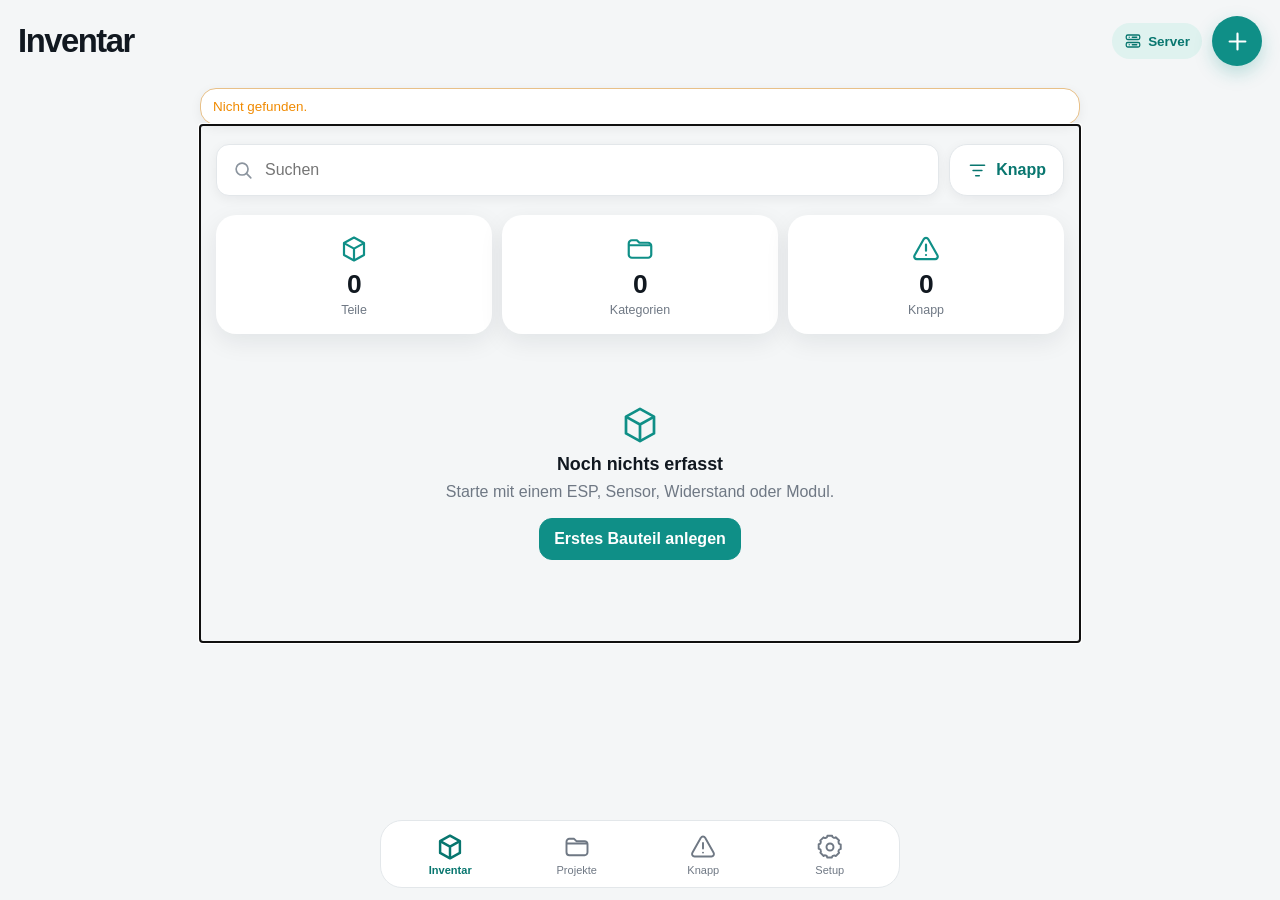
==== commit 602381b5: "Add files via upload" ====
--- a/app/frontend/index.html
+++ b/app/frontend/index.html
@@ -146,6 +146,11 @@
 
           <section id="server-settings" class="settings-card">
             <h2>Serververbindung</h2>
+            <div id="docker-integrated-server" class="integrated-server hidden">
+              <span class="settings-row-icon"><svg class="ui-icon" aria-hidden="true" focusable="false"><use href="#i-server"></use></svg></span>
+              <span><strong>Automatisch verbunden</strong><small>API über <code id="docker-origin"></code></small></span>
+              <span class="status-pill">Direkt</span>
+            </div>
             <div class="settings-form settings-rows">
               <label class="settings-row"><span class="settings-row-icon"><svg class="ui-icon" aria-hidden="true" focusable="false"><use href="#i-globe"></use></svg></span><span class="settings-label">Backend URL</span><input id="backend-url" type="url" inputmode="url" autocomplete="url" placeholder="https://api.example.com"></label>
               <label class="settings-row"><span class="settings-row-icon"><svg class="ui-icon" aria-hidden="true" focusable="false"><use href="#i-external"></use></svg></span><span class="settings-label">Docker-Weboberfläche</span><input id="docker-web-url" type="url" inputmode="url" autocomplete="url" placeholder="https://docker-app.example.com"></label>
--- a/app/frontend/app.css
+++ b/app/frontend/app.css
@@ -70,3 +70,5 @@
 /* item photos */
 .item-thumb,.project-part-thumb{position:relative;overflow:hidden}.item-thumb img,.project-part-thumb img{position:absolute;inset:0;width:100%;height:100%;object-fit:cover;opacity:0;transition:opacity .16s ease}.item-thumb.has-image img,.project-part-thumb.has-image img{opacity:1}.item-thumb.has-image .thumb-fallback,.project-part-thumb.has-image .thumb-fallback{opacity:0}.thumb-fallback{display:grid;place-items:center;transition:opacity .16s ease}.item-photo-editor{display:grid;grid-template-columns:112px minmax(0,1fr);gap:14px;align-items:center;padding:10px;border:1px solid var(--line);border-radius:20px;background:var(--surface-soft)}.item-photo-preview{width:112px;aspect-ratio:1;border-radius:18px;overflow:hidden;display:grid;place-items:center;background:linear-gradient(145deg,var(--surface),var(--accent-soft));border:1px solid var(--line);color:var(--accent-strong);position:relative}.item-photo-preview img{width:100%;height:100%;object-fit:cover}.item-photo-placeholder .ui-icon{width:38px;height:38px;stroke-width:1.55}.item-photo-copy{min-width:0;display:grid;gap:5px}.item-photo-copy>strong{font-size:.92rem;color:var(--text)}.item-photo-copy>small{font-size:.72rem;line-height:1.35;color:var(--muted)}.photo-actions{display:flex;flex-wrap:wrap;gap:7px;margin-top:3px}.compact-button{padding:8px 10px;min-height:36px;display:inline-flex;align-items:center;gap:6px}.compact-button .ui-icon{width:17px;height:17px}.danger-text{color:var(--danger)}
 @media(max-width:430px){.item-photo-editor{grid-template-columns:88px minmax(0,1fr);gap:11px}.item-photo-preview{width:88px}.photo-actions{gap:5px}.compact-button{padding:7px 8px}}
+
+.integrated-server{display:grid;grid-template-columns:28px 1fr auto;gap:10px;align-items:center;padding:10px 0 14px;border-bottom:1px solid var(--line);margin-bottom:4px}.integrated-server strong,.integrated-server small{display:block}.integrated-server small{color:var(--muted);margin-top:3px;overflow-wrap:anywhere}.integrated-server code{font-family:inherit;color:var(--text);font-size:.78rem}html[data-build-target="docker"] #mode-explanation{margin-top:0}
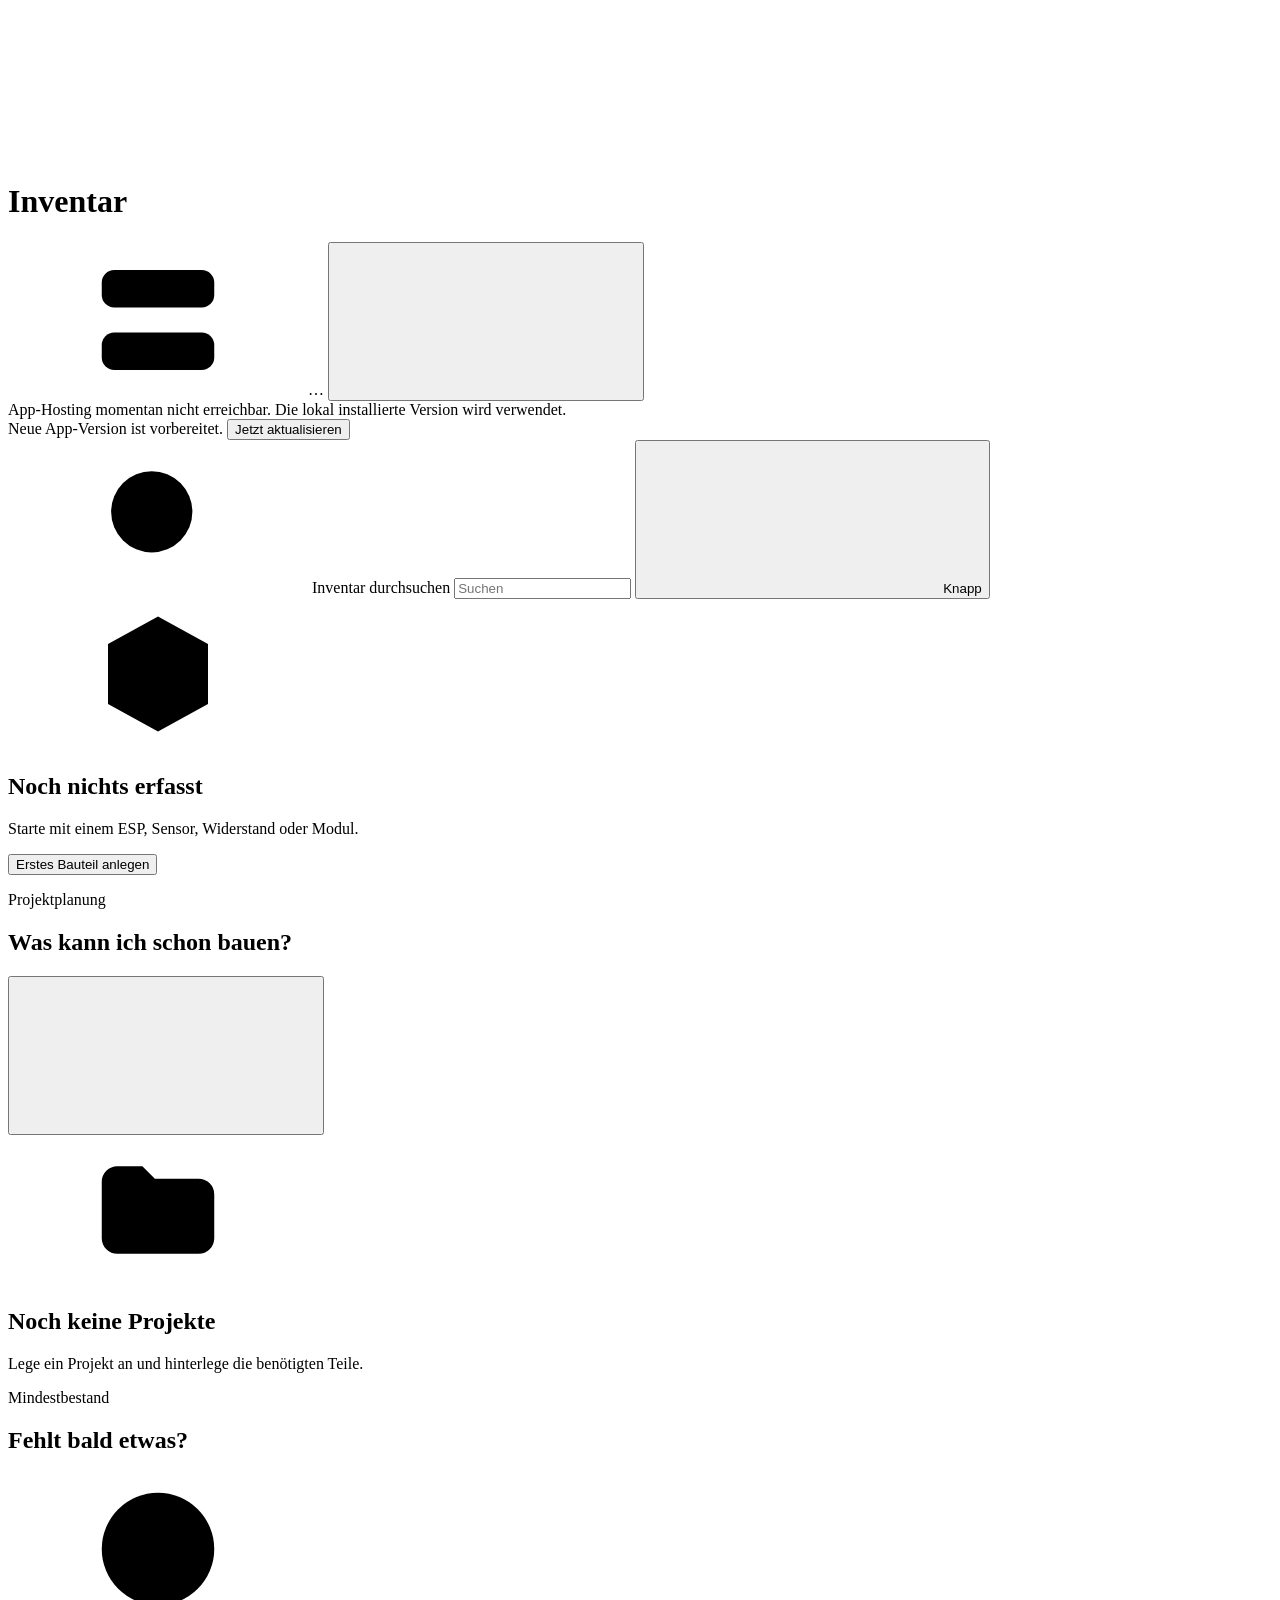
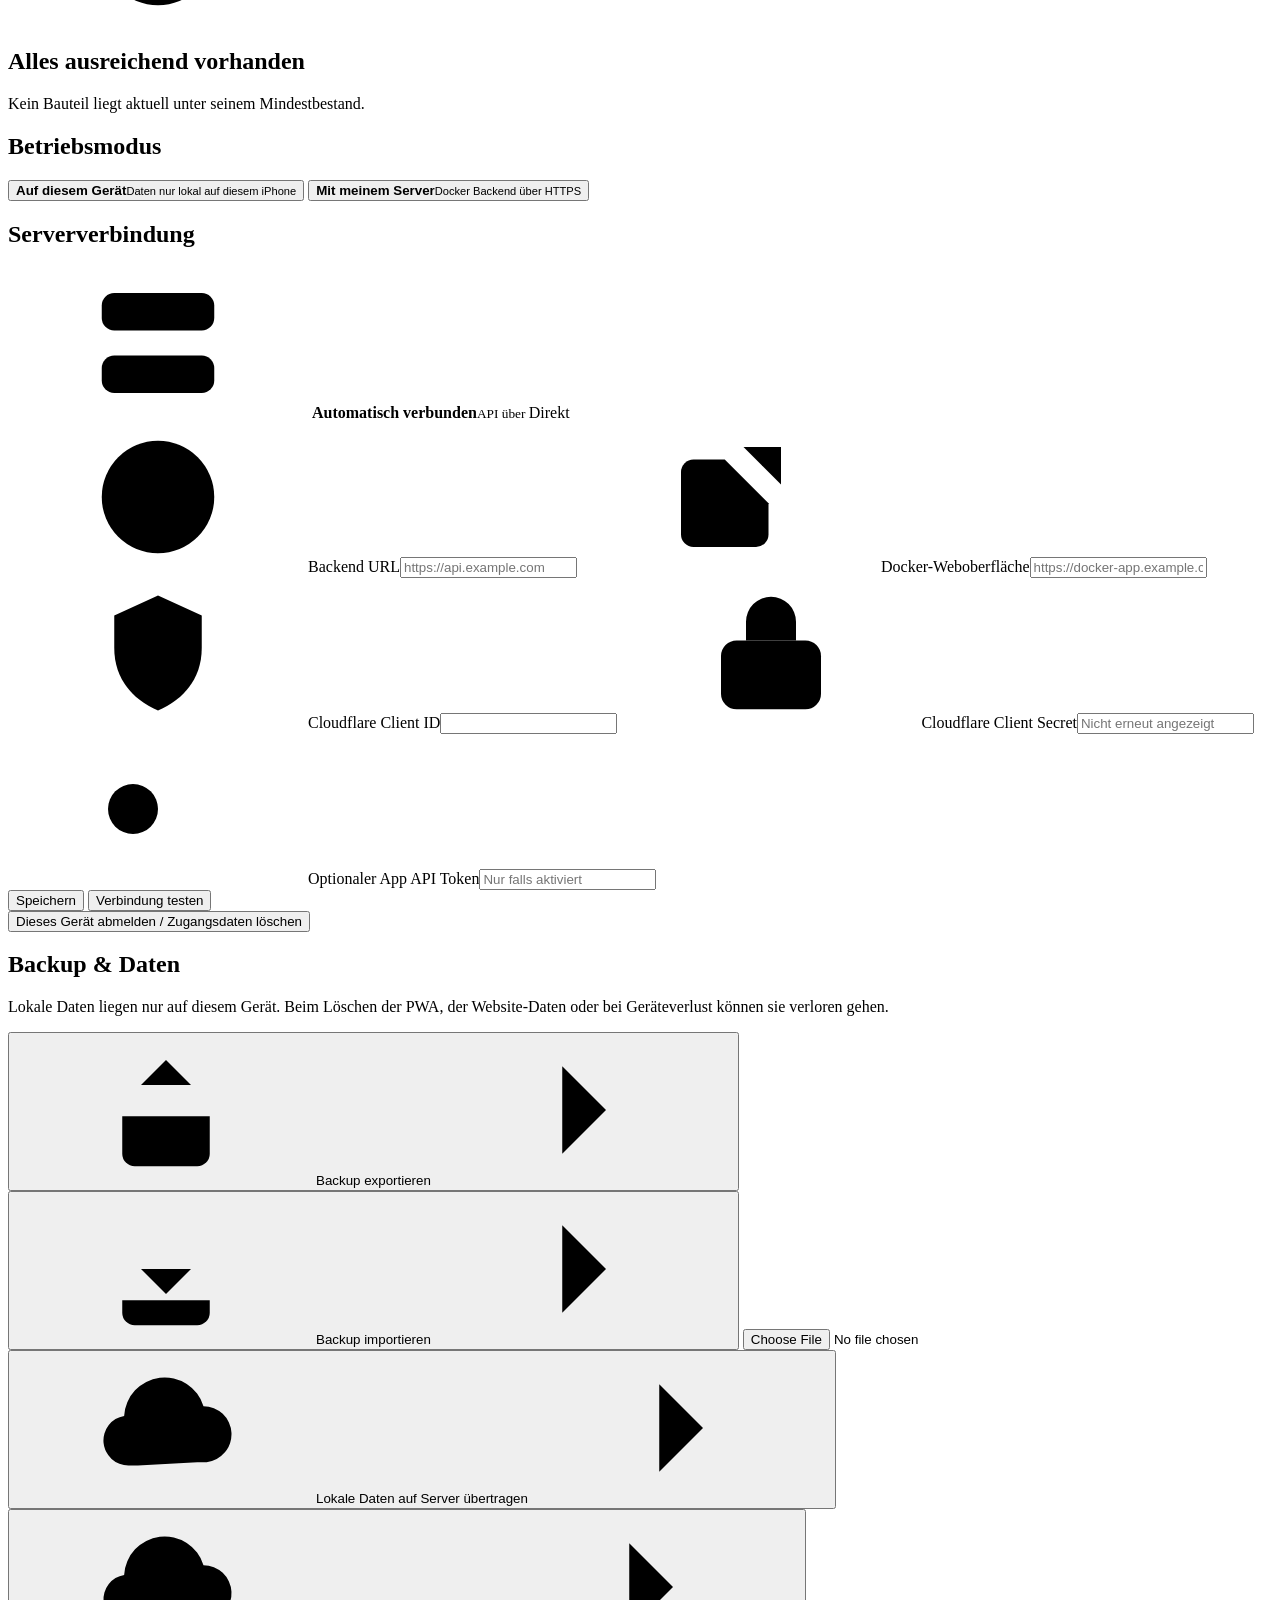
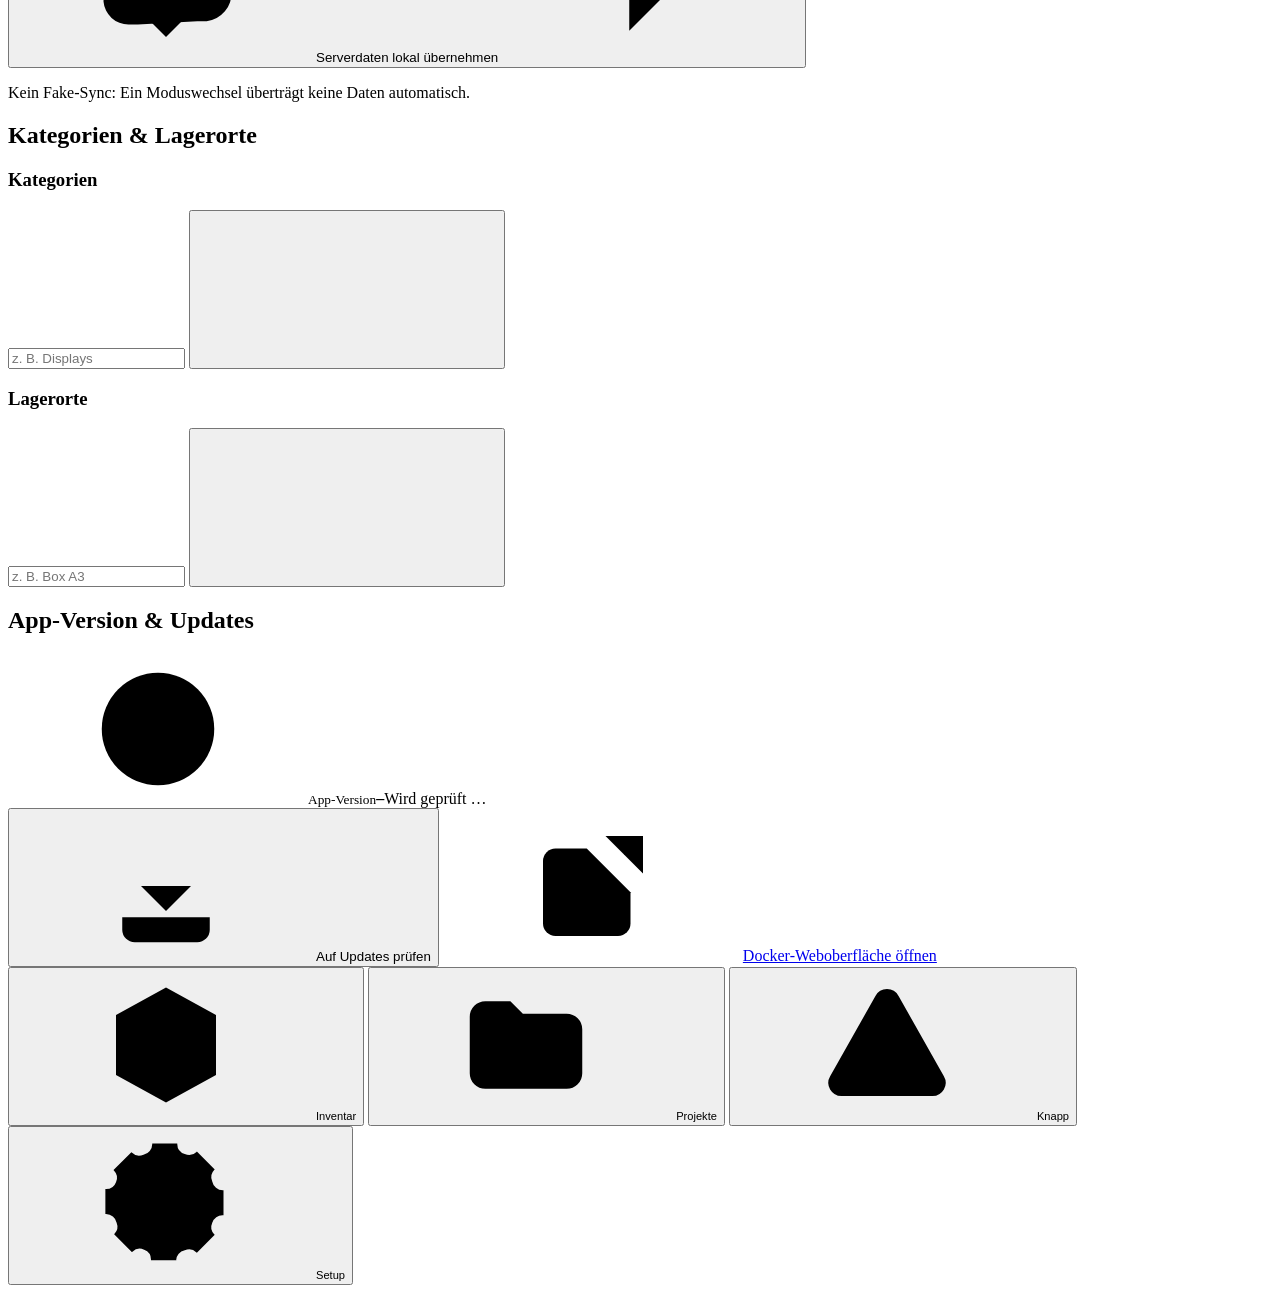
==== commit 368368f8: "Add files via upload" ====
--- a/app/frontend/index.html
+++ b/app/frontend/index.html
@@ -36,7 +36,7 @@
     <symbol id="i-lock" viewBox="0 0 24 24"><rect x="4" y="10" width="16" height="11" rx="2.5"/><path d="M8 10V7a4 4 0 0 1 8 0v3M12 14.5v2"/></symbol>
     <symbol id="i-key" viewBox="0 0 24 24"><circle cx="8" cy="12" r="4"/><path d="M12 12h9M17 12v3M20 12v2"/></symbol>
     <symbol id="i-upload" viewBox="0 0 24 24"><path d="M12 16V4M8 8l4-4 4 4"/><path d="M5 13v6a2 2 0 0 0 2 2h10a2 2 0 0 0 2-2v-6"/></symbol>
-    <symbol id="i-download" viewBox="0 0 24 24"><path d="M12 4v12M8 12l4 4 4-4"/><path d="M5 17v2a2 2 0 0 0 2 2h10a2 2 0 0 0 2-2v-2"/></symbol>
+    <symbol id="i-download" viewBox="0 0 24 24"><path d="M12 4v13M8 12l4 4 4-4"/><path d="M5 17v2a2 2 0 0 0 2 2h10a2 2 0 0 0 2-2v-2"/></symbol>
     <symbol id="i-cloud-upload" viewBox="0 0 24 24"><path d="M7.5 18H6a4 4 0 0 1-.7-7.94A6.5 6.5 0 0 1 18 8.5a4.5 4.5 0 0 1 .5 8.97H17"/><path d="M12 20v-8M9 15l3-3 3 3"/></symbol>
     <symbol id="i-cloud-download" viewBox="0 0 24 24"><path d="M7.5 18H6a4 4 0 0 1-.7-7.94A6.5 6.5 0 0 1 18 8.5a4.5 4.5 0 0 1 .5 8.97H17"/><path d="M12 12v8M9 17l3 3 3-3"/></symbol>
     <symbol id="i-info" viewBox="0 0 24 24"><circle cx="12" cy="12" r="9"/><path d="M12 10.5v6M12 7.5h.01"/></symbol>
@@ -52,10 +52,11 @@
     <symbol id="i-led" viewBox="0 0 24 24"><path d="M8 13a5 5 0 1 1 8 0c-1.2 1-1.8 2-1.8 3H9.8c0-1-.6-2-1.8-3Z"/><path d="M9.5 19h5M10.5 22h3M4 7l-2-1M20 7l2-1M6 3 4.8 1.2M18 3l1.2 1.2"/></symbol>
     <symbol id="i-cable" viewBox="0 0 24 24"><path d="M7 4v7a5 5 0 0 0 10 0V8"/><path d="M4 4h6M5 1h4v6H5zM14 4h6M15 1h4v6h-4z"/></symbol>
     <symbol id="i-resistor" viewBox="0 0 24 24"><path d="M2 12h4l2-3 3 6 3-6 2 3h6"/></symbol>
-    <symbol id="i-capacitor" viewBox="0 0 24 24"><path d="M2 12h7M15 12h7M9 6v12M15 6v12"/></symbol>
+    <symbol id="i-capacitor" viewBox="0 0 24 24"><path d="M2 12h7M15 12h7M9 6v13M15 6v13"/></symbol>
     <symbol id="i-case" viewBox="0 0 24 24"><rect x="3" y="5" width="18" height="14" rx="3"/><path d="M7 5v-1h10v1M8 10h8"/></symbol>
     <symbol id="i-camera" viewBox="0 0 24 24"><path d="M4 7.5h3l1.5-2h7l1.5 2h3a2 2 0 0 1 2 2v8.5a2 2 0 0 1-2 2H4a2 2 0 0 1-2-2V9.5a2 2 0 0 1 2-2Z"/><circle cx="12" cy="13" r="3.5"/></symbol>
     <symbol id="i-image" viewBox="0 0 24 24"><rect x="3" y="4" width="18" height="16" rx="3"/><circle cx="8.5" cy="9" r="1.5"/><path d="m5 17 4.5-4.5 3.2 3.2 2.3-2.3 4 3.6"/></symbol>
+    <symbol id="i-file-3d" viewBox="0 0 24 24"><path d="M6 3h8l4 4v14H6a2 2 0 0 1-2-2V5a2 2 0 0 1 2-2Z"/><path d="M14 3v5h5"/><path d="m8 12 4-2 4 2v4l-4 2-4-2v-4Z"/><path d="m8 12 4 2 4-2M12 14v4"/></symbol>
     <symbol id="i-home" viewBox="0 0 24 24"><path d="M4 10.5 12 4l8 6.5V20H4v-9.5Z"/><path d="M9 20v-6h6v6"/></symbol>
   </svg>
   <div id="app" class="app-shell">
@@ -203,7 +204,7 @@
           <section class="settings-card">
             <h2>App-Version & Updates</h2>
             <div class="version-row"><span class="version-info"><svg class="ui-icon" aria-hidden="true" focusable="false"><use href="#i-info"></use></svg><span><small>App-Version</small><strong id="app-version">–</strong></span></span><span id="update-status" class="status-pill">Wird geprüft …</span></div>
-            <button id="check-update" class="secondary-button full update-button" type="button"><svg class="ui-icon" aria-hidden="true" focusable="false"><use href="#i-download"></use></svg><span>Jetzt aktualisieren / prüfen</span></button>
+            <button id="check-update" class="secondary-button full update-button" type="button"><svg class="ui-icon" aria-hidden="true" focusable="false"><use href="#i-download"></use></svg><span>Auf Updates prüfen</span></button>
             <a id="docker-fallback" class="secondary-button full link-button hidden" href="#" target="_blank" rel="noopener"><svg class="ui-icon" aria-hidden="true" focusable="false"><use href="#i-external"></use></svg><span>Docker-Weboberfläche öffnen</span></a>
           </section>
         </div>
@@ -277,6 +278,7 @@
       <input id="project-id" type="hidden">
 
       <section id="project-overview" class="project-overview hidden">
+        <div id="project-cover" class="project-cover"><img id="project-cover-img" alt="Projektbild" class="hidden"><span id="project-cover-placeholder" class="project-cover-placeholder"><svg class="ui-icon" aria-hidden="true"><use href="#i-image"></use></svg></span></div>
         <h3 id="project-display-name" class="project-display-name"></h3>
         <div id="project-detail-progress" class="project-detail-progress"></div>
         <div id="project-bom-list" class="project-parts-list"></div>
@@ -284,10 +286,22 @@
           <button id="add-project-item" type="button" class="project-action"><span class="action-icon"><svg class="ui-icon" aria-hidden="true" focusable="false"><use href="#i-plus"></use></svg></span><strong>Bauteil hinzufügen</strong><span class="chevron"><svg class="ui-icon" aria-hidden="true" focusable="false"><use href="#i-chevron-right"></use></svg></span></button>
           <button id="toggle-project-edit" type="button" class="project-action"><span class="action-icon"><svg class="ui-icon" aria-hidden="true" focusable="false"><use href="#i-edit"></use></svg></span><strong>Projekt bearbeiten</strong><span class="chevron"><svg class="ui-icon" aria-hidden="true" focusable="false"><use href="#i-chevron-right"></use></svg></span></button>
         </div>
+        <section class="project-files-card">
+          <div class="project-files-head"><div><p class="eyebrow">3D-Druck</p><h3>3D-Druckdateien</h3></div><button id="add-project-file" class="round-secondary-button" type="button" aria-label="3D-Datei hinzufügen"><svg class="ui-icon" aria-hidden="true"><use href="#i-plus"></use></svg></button></div>
+          <div id="project-files-list" class="project-files-list"></div>
+          <p class="muted project-files-hint">STL, 3MF, STEP/STP, OBJ, G-Code oder SCAD. G-Code ist drucker- und profilabhängig.</p>
+          <input id="project-file-input" class="hidden" type="file" multiple accept=".stl,.3mf,.step,.stp,.obj,.gcode,.scad">
+        </section>
       </section>
 
       <section id="project-edit-fields" class="project-edit-fields">
         <h3>Projekt bearbeiten</h3>
+        <div class="project-photo-editor">
+          <div class="project-photo-preview"><img id="project-photo-img" alt="Projektbild" class="hidden"><span id="project-photo-placeholder" class="project-photo-placeholder"><svg class="ui-icon" aria-hidden="true"><use href="#i-image"></use></svg></span></div>
+          <div class="item-photo-copy"><strong>Projektbild</strong><small>Foto vom Aufbau, Renderbild oder fertigen Projekt. Wird vor dem Speichern automatisch verkleinert.</small><div class="photo-actions"><button id="project-photo-camera" class="secondary-button compact-button" type="button"><svg class="ui-icon"><use href="#i-camera"></use></svg>Kamera</button><button id="project-photo-library" class="secondary-button compact-button" type="button"><svg class="ui-icon"><use href="#i-image"></use></svg>Fotos</button><button id="project-photo-remove" class="secondary-button compact-button danger-text hidden" type="button"><svg class="ui-icon"><use href="#i-trash"></use></svg>Entfernen</button></div></div>
+          <input id="project-photo-camera-input" class="hidden" type="file" accept="image/*" capture="environment">
+          <input id="project-photo-library-input" class="hidden" type="file" accept="image/*">
+        </div>
         <div class="form-grid">
           <label class="span-2">Name<input id="project-name" type="text" maxlength="180" required placeholder="z. B. Wetterstation Balkon"></label>
           <label class="span-2">Status<select id="project-status"><option value="planned">Geplant</option><option value="active">Aktiv</option><option value="done">Fertig</option></select></label>
